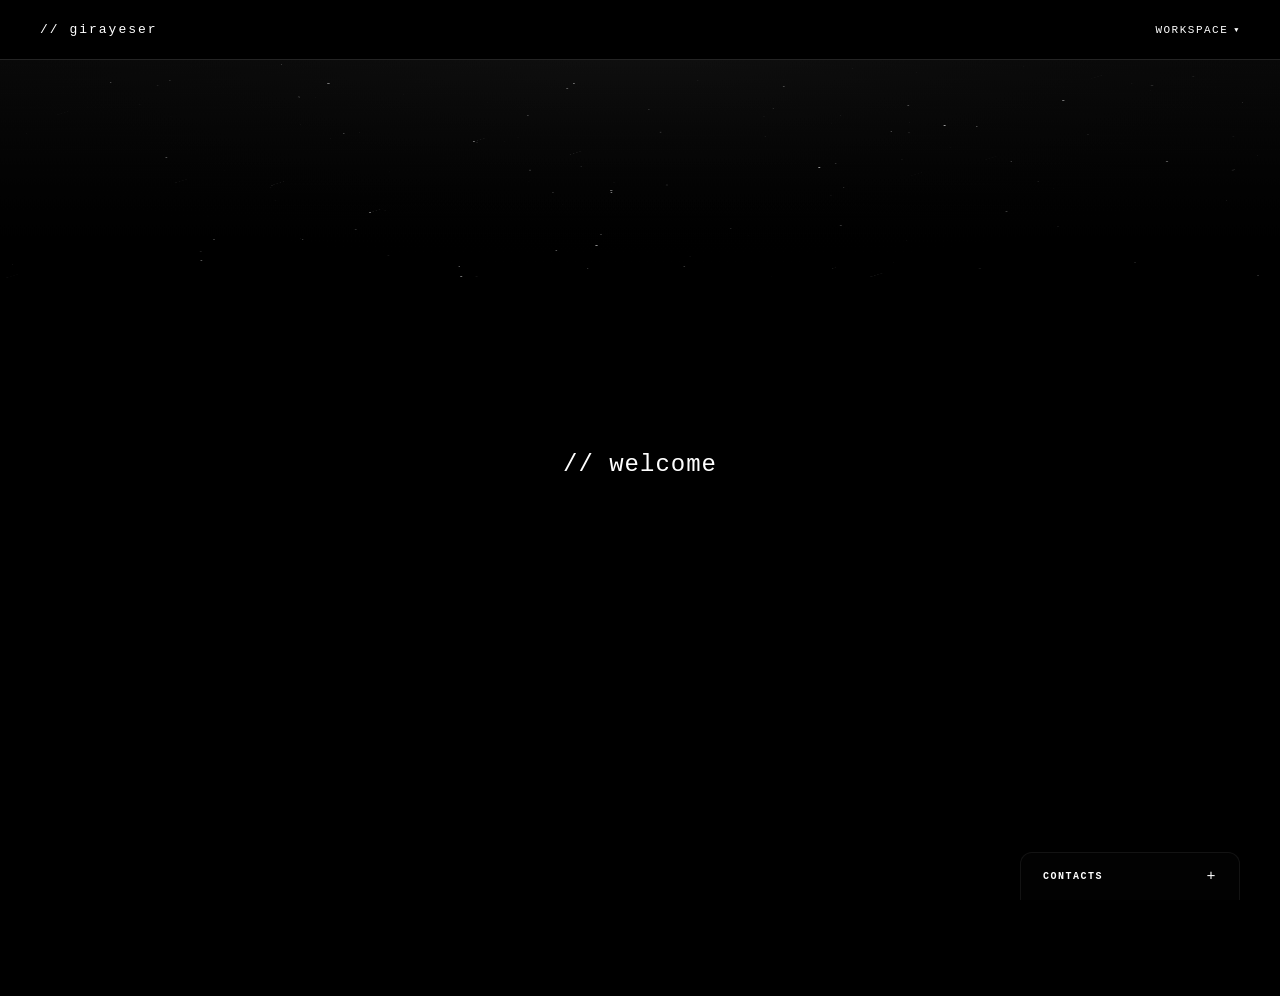
==== index.html @ 72f3da3d "Projeyi yeniden düzenli olarak yüklüyorum" ====
<!DOCTYPE html>
<html lang="en">
<head>
<meta charset="UTF-8">
<meta name="viewport" content="width=device-width, initial-scale=1.0">
<meta http-equiv="Content-Security-Policy" content="default-src 'self'; script-src 'self' 'unsafe-inline'; style-src 'self' 'unsafe-inline' https://fonts.googleapis.com; font-src 'self' https://fonts.gstatic.com; img-src 'self' data: https:;">
<meta http-equiv="X-Frame-Options" content="DENY">
<meta name="referrer" content="strict-origin-when-cross-origin">
<meta name="description" content="Giray Eser - Web Developer">
<title>Giray Eser</title>
<link href="https://fonts.googleapis.com/css2?family=Inter:wght@300;400;600;900&family=Space+Mono:wght@400;700&display=swap" rel="stylesheet">
<link rel="stylesheet" href="assets/shared.css">
<style>
/* HOME PAGE SPECIFIC */
.hero {
  min-height: 100vh;
  display: flex;
  align-items: center;
  justify-content: center;
  padding-top: 60px;
  position: relative;
  z-index: 1;
}

.hero-content {
  text-align: center;
  max-width: 800px;
}

.hero-subtitle {
  font-size: clamp(16px, 2vw, 24px);
  color: var(--accent);
  font-family: var(--mono);
  letter-spacing: 1px;
  margin-bottom: 32px;
  text-transform: uppercase;
}

.hero-description {
  font-size: 18px;
  color: var(--muted);
  line-height: 1.8;
  margin-bottom: 48px;
  max-width: 600px;
  margin-left: auto;
  margin-right: auto;
}

@media(max-width:640px) {
  .hero {
    min-height: auto;
    padding: 100px 0 80px;
  }
  
  .hero-description {
    margin-bottom: 32px;
    font-size: 14px;
  }
}
</style>
</head>
<body>
<canvas id="stars"></canvas>

<nav>
  <div class="nav-logo" onclick="window.location.href='index.html'">// girayeser</div>
  <div class="nav-right">
    <div class="workspace-dropdown">
      <button class="dropdown-trigger" data-i18n="nav_workspace">workspace</button>
      <div class="dropdown-menu">
        <a href="webpages/portfolio.html" class="dropdown-item">Portfolio</a>
      </div>
    </div>

  </div>
</nav>

<div class="page">
  <div class="hero">
    <div class="hero-content reveal">
      <div class="hero-subtitle">// welcome</div>
    </div>
  </div>

  <div class="contact-drawer" id="contactDrawer">
    <div class="contact-list" id="contactList">
      <a href="https://www.linkedin.com/in/giray-eser-3a41232b4/" target="_blank" rel="noopener noreferrer" class="contact-link">
        <svg viewBox="0 0 24 24"><path d="M20.447 20.452h-3.554v-5.569c0-1.328-.027-3.037-1.852-3.037-1.853 0-2.136 1.445-2.136 2.939v5.667H9.351V9h3.414v1.561h.046c.477-.9 1.637-1.85 3.37-1.85 3.601 0 4.267 2.37 4.267 5.455v6.286zM5.337 7.433c-1.144 0-2.063-.926-2.063-2.065 0-1.138.92-2.063 2.063-2.063 1.14 0 2.064.925 2.064 2.063 0 1.139-.925 2.065-2.064 2.065zm1.782 13.019H3.555V9h3.564v11.452zM22.225 0H1.771C.792 0 0 .774 0 1.729v20.542C0 23.227.792 24 1.771 24h20.451C23.2 24 24 23.227 24 22.271V1.729C24 .774 23.2 0 22.225 0z"/></svg>
        LinkedIn
      </a>
      <a href="https://github.com/girayeser" target="_blank" rel="noopener noreferrer" class="contact-link">
        <svg viewBox="0 0 24 24"><path d="M12 .297c-6.63 0-12 5.373-12 12 0 5.303 3.438 9.8 8.205 11.385.6.113.82-.258.82-.577 0-.285-.01-1.04-.015-2.04-3.338.724-4.042-1.61-4.042-1.61C4.422 18.07 3.633 17.7 3.633 17.7c-1.087-.744.084-.729.084-.729 1.205.084 1.838 1.236 1.838 1.236 1.07 1.835 2.809 1.305 3.495.998.108-.776.417-1.305.76-1.605-2.665-.3-5.466-1.332-5.466-5.93 0-1.31.465-2.38 1.235-3.22-.135-.303-.54-1.523.105-3.176 0 0 1.005-.322 3.3 1.23.96-.267 1.98-.399 3-.405 1.02.006 2.04.138 3 .405 2.28-1.552 3.285-1.23 3.285-1.23.645 1.653.24 2.873.12 3.176.765.84 1.23 1.91 1.23 3.22 0 4.61-2.805 5.625-5.475 5.92.42.36.81 1.096.81 2.22 0 1.605-.015 2.896-.015 3.286 0 .315.21.69.825.57C20.565 22.092 24 17.592 24 12.297c0-6.627-5.373-12-12-12"/></svg>
        GitHub
      </a>
      <a href="https://www.instagram.com/girayeser/" target="_blank" rel="noopener noreferrer" class="contact-link">
        <svg viewBox="0 0 24 24"><path d="M12 2.163c3.204 0 3.584.012 4.85.07 3.252.148 4.771 1.691 4.919 4.919.058 1.265.069 1.645.069 4.849 0 3.205-.012 3.584-.069 4.849-.149 3.225-1.664 4.771-4.919 4.919-1.266.058-1.644.07-4.85.07-3.204 0-3.584-.012-4.849-.07-3.26-.149-4.771-1.699-4.919-4.92-.058-1.265-.07-1.644-.07-4.849 0-3.204.013-3.583.07-4.849.149-3.227 1.664-4.771 4.919-4.919 1.266-.057 1.645-.069 4.849-.069zm0-2.163c-3.259 0-3.667.014-4.947.072-4.358.2-6.78 2.618-6.98 6.98-.059 1.281-.073 1.689-.073 4.948 0 3.259.014 3.668.072 4.948.2 4.358 2.618 6.78 6.98 6.98 1.281.058 1.689.072 4.948.072 3.259 0 3.668-.014 4.948-.072 4.354-.2 6.782-2.618 6.979-6.98.059-1.28.073-1.689.073-4.948 0-3.259-.014-3.667-.072-4.947-.196-4.354-2.617-6.78-6.979-6.98-1.281-.059-1.69-.073-4.949-.073zM5.838 12a6.162 6.162 0 1 1 12.324 0 6.162 6.162 0 0 1-12.324 0zM12 16a4 4 0 1 1 0-8 4 4 0 0 1 0 8zm4.965-10.322a1.44 1.44 0 1 1 2.881.001 1.44 1.44 0 0 1-2.881-.001z"/></svg>
        Instagram
      </a>
    </div>
    <div class="drawer-trigger" onclick="toggleContacts()">
      <span id="contactText" data-i18n="drawer_contacts">Contacts</span>
      <span class="drawer-icon">+</span>
    </div>
  </div>
</div>

<script src="assets/shared.js"></script>
</body>
</html>
---- assets/shared.css ----
:root {
  --bg: #050505;
  --accent: #ffffff;
  --text: #ffffff;
  --muted: #8f8f8f;
  --border: rgba(255,255,255,0.14);
  --border2: rgba(255,255,255,0.07);
  --panel: rgba(255,255,255,0.04);
  --green: #00e87a;
  --red: #ff5555;
  --font: 'Inter', sans-serif;
  --mono: 'Space Mono', monospace;
  --radius: 12px;
}

*,*::before,*::after{box-sizing:border-box;margin:0;padding:0;}
html{scroll-behavior:smooth;background:#000000;}
body{font-family:var(--font);background:#000000;color:var(--text);min-height:100vh;overflow-x:hidden;margin-bottom:0;background-attachment:scroll;}

body::before{display:none;}
body::after{display:none;}

#stars{position:fixed;inset:0;z-index:0;pointer-events:none;opacity:.95;}

/* NAV */
nav{
  position:fixed;top:0;left:0;right:0;z-index:100;
  display:flex;align-items:center;justify-content:space-between;
  padding:0 40px;height:60px;
  background:rgba(0,0,0,1);
  backdrop-filter:none;
  -webkit-backdrop-filter:none;
  border-bottom:0.5px solid var(--border);
  box-shadow:none;
}

.nav-logo{
  font-family:var(--mono);font-size:13px;color:var(--accent);
  letter-spacing:2px;cursor:pointer;user-select:none;
  transition:color 0.2s;
}

.nav-logo:hover { color: var(--text); }

.nav-right {
  display: flex;
  align-items: center;
  gap: 20px;
}

/* WORKSPACE DROPDOWN */
.workspace-dropdown {
  position: relative;
}

.dropdown-trigger {
  font-family: var(--mono);
  font-size: 11px;
  color: var(--text);
  text-decoration: none;
  letter-spacing: 1.5px;
  text-transform: uppercase;
  transition: color 0.2s;
  cursor: pointer;
  padding: 10px 0;
  display: flex;
  align-items: center;
  gap: 6px;
  background: none;
  border: none;
}

.dropdown-trigger:hover { color: var(--accent); }

.dropdown-trigger::after {
  content: '\25BC';
  font-size: 7px;
  transition: transform 0.3s;
}

.dropdown-trigger.active::after {
  transform: rotate(180deg);
}

.dropdown-menu {
  position: absolute;
  top: 100%;
  left: 0;
  background: var(--bg);
  border: 0.5px solid var(--border2);
  border-radius: var(--radius);
  margin-top: 8px;
  min-width: 200px;
  opacity: 0;
  visibility: hidden;
  transform: translateY(-10px);
  transition: all 0.3s cubic-bezier(0.22, 1, 0.36, 1);
  box-shadow: none;
  z-index: 1000;
}

.dropdown-menu.open {
  opacity: 1;
  visibility: visible;
  transform: translateY(0);
}

.dropdown-item {
  display: block;
  padding: 12px 20px;
  font-family: var(--mono);
  font-size: 10px;
  color: var(--text);
  text-decoration: none;
  letter-spacing: 1.5px;
  text-transform: uppercase;
  border-bottom: 0.5px solid var(--border2);
  transition: all 0.2s;
}

.dropdown-item:last-child {
  border-bottom: none;
}

.dropdown-item:hover,
.dropdown-item.active {
  background: rgba(255,255,255,0.07);
  color: var(--accent);
  padding-left: 24px;
}

.lang-toggle{
  display:flex;
  background:var(--panel);
  border:0.5px solid var(--border2);
  border-radius:6px;
  overflow:hidden;
}

.lang-btn{
  font-family:var(--mono);
  font-size:11px;
  padding:5px 12px;
  cursor:pointer;
  color:var(--muted);
  background:none;
  border:none;
  letter-spacing:1px;
  transition:all .2s;
}

.lang-btn.active{
  background:var(--accent);
  color:var(--bg);
  font-weight:700;
}

/* PAGE */
.page{
  position:relative;
  z-index:1;
  padding-bottom:96px;
}

.container{
  max-width:960px;
  margin:0 auto;
  padding:0 36px;
}

/* SECTION HEADER */
.section-eyebrow {
  font-family: var(--mono);
  font-size: 10px;
  color: var(--accent);
  letter-spacing: 4px;
  text-transform: uppercase;
  margin-bottom: 12px;
}

.section-title {
  font-size: clamp(26px, 3.5vw, 38px);
  font-weight: 900;
  letter-spacing: -1px;
  color: #fff;
  margin-bottom: 16px;
}

/* STAT CARDS */
.stat-row{
  display:flex;
  gap:12px;
  flex-wrap:wrap;
  margin-bottom:24px;
}

.stat-card{
  flex:1;
  min-width:130px;
  background:var(--panel);
  border:0.5px solid var(--border2);
  border-radius:var(--radius);
  padding:20px 22px;
  transition:border-color .2s;
}

.stat-card:hover{
  border-color:rgba(255,255,255,.18);
}

.stat-val{
  font-family:var(--mono);
  font-size:17px;
  font-weight:700;
  color:#fff;
  margin-bottom:7px;
  letter-spacing:-.3px;
  min-height:24px;
}

.stat-val.up{
  color:var(--green);
}

.stat-val.down{
  color:var(--red);
}

.stat-lbl{
  font-size:10px;
  color:var(--muted);
  letter-spacing:1.5px;
  text-transform:uppercase;
}

/* CHART */
.chart-box{
  background:var(--panel);
  border:0.5px solid var(--border2);
  border-radius:var(--radius);
  padding:28px;
  position:relative;
  margin-bottom: 80px;
}

.chart-toprow{
  display:flex;
  justify-content:space-between;
  align-items:center;
  margin-bottom:20px;
  flex-wrap:wrap;
  gap:12px;
}

.chart-file-label{
  font-family:var(--mono);
  font-size:10px;
  color:var(--accent);
  letter-spacing:3px;
  text-transform:uppercase;
}

.range-btns{
  display:flex;
  gap:5px;
}

.range-btn{
  font-family:var(--mono);
  font-size:9px;
  padding:4px 11px;
  border-radius:4px;
  border:0.5px solid var(--border2);
  background:none;
  color:var(--muted);
  cursor:pointer;
  letter-spacing:1px;
  transition:all .15s;
}

.range-btn.active{
  background:var(--accent);
  color:var(--bg);
  border-color:var(--accent);
  font-weight:700;
}

.range-btn:hover:not(.active){
  border-color:var(--accent);
  color:var(--accent);
}

.chart-wrap{
  position:relative;
}

canvas{
  width:100%;
  height:280px;
  display:block;
  cursor:crosshair;
}

.chart-tip{
  position:absolute;
  background:rgba(0,0,0,.95);
  border:0.5px solid var(--border);
  border-radius:7px;
  padding:9px 14px;
  font-family:var(--mono);
  font-size:10px;
  color:var(--text);
  pointer-events:none;
  display:none;
  z-index:20;
  white-space:nowrap;
  box-shadow:0 4px 20px rgba(0,0,0,.4);
}

.chart-note{
  margin-top:12px;
  font-size:10px;
  color:var(--muted);
  text-align:right;
  font-family:var(--mono);
}

/* LOADING DOTS */
.dots{
  display:inline-flex;
  gap:4px;
  align-items:center;
}

.dots span{
  width:4px;
  height:4px;
  border-radius:50%;
  background:var(--accent);
  animation:blink 1.2s ease-in-out infinite;
}

.dots span:nth-child(2){
  animation-delay:.2s;
}

.dots span:nth-child(3){
  animation-delay:.4s;
}

@keyframes blink{
  0%,80%,100%{opacity:.2}
  40%{opacity:1}
}

/* CONTACT DRAWER — FIXED, BOTTOM RIGHT, DOES NOT MOVE ON SCROLL */
.contact-drawer {
  position: fixed;
  bottom: 0;
  right: 40px;
  left: auto;
  width: 220px;
  margin-top: 0;
  background: rgba(3,3,3,0.97);
  border: 0.5px solid var(--border2);
  border-bottom: none;
  border-top-left-radius: var(--radius);
  border-top-right-radius: var(--radius);
  z-index: 400;
  box-shadow: 0 -16px 44px rgba(0,0,0,0.55);
  display: flex;
  flex-direction: column;
  align-items: stretch;
  overflow: hidden;
  backdrop-filter: none;
  -webkit-backdrop-filter: none;
  padding: 0;
  transition: border-color 0.3s ease;
}

.contact-drawer:hover {
  border-color: rgba(255,255,255,0.2);
}

.contact-list {
  max-height: 0;
  overflow: hidden;
  transition: max-height 0.4s cubic-bezier(0.16, 1, 0.3, 1);
  display: flex;
  flex-direction: column;
  flex-wrap: nowrap;
  gap: 0;
  align-items: stretch;
  width: auto;
}

.contact-list.open { 
  max-height: 220px; 
}

.contact-drawer:not(.active) .contact-list {
  border-top: none;
}

.contact-link {
  padding: 13px 22px;
  font-size: 10px;
  font-family: var(--mono);
  color: var(--muted);
  text-decoration: none;
  letter-spacing: 1px;
  text-transform: uppercase;
  border-bottom: 0.5px solid var(--border2);
  border-right: none;
  display: flex;
  align-items: center;
  gap: 10px;
  transition: all 0.2s;
  background: transparent;
  width: auto;
  justify-content: flex-start;
  white-space: nowrap;
}

.contact-link:last-child {
  border-bottom: none;
}

.contact-link svg { 
  width: 12px; 
  height: 12px; 
  fill: currentColor;
  flex-shrink: 0;
}

.contact-link:hover {
  background: rgba(255,255,255,0.05);
  color: var(--text);
  padding-left: 28px;
}

.drawer-trigger {
  padding: 15px 22px;
  font-family: var(--mono);
  font-size: 10px;
  font-weight: 700;
  color: var(--text);
  cursor: pointer;
  display: flex;
  justify-content: space-between;
  align-items: center;
  text-transform: uppercase;
  letter-spacing: 1.5px;
  transition: color 0.3s;
  border: none;
  background: transparent;
  text-align: left;
  gap: 10px;
  width: auto;
}

.drawer-trigger:hover { 
  color: var(--muted); 
}

.drawer-icon { 
  font-size: 15px; 
  font-weight: 300; 
  transition: transform 0.3s ease; 
}

.contact-drawer.active .drawer-icon { 
  transform: rotate(45deg); 
}

/* FOOTER */
footer{
  padding:0;
  border-top:none;
  display:none;
  justify-content:center;
  align-items:center;
  margin-bottom: 0;
}

.footer-mono{
  font-family:var(--mono);
  font-size:10px;
  color:var(--muted);
  letter-spacing:.5px;
}

/* REVEAL */
.reveal{
  opacity:0;
  transform:translateY(16px);
  transition:opacity .7s cubic-bezier(.22,1,.36,1),transform .7s cubic-bezier(.22,1,.36,1);
}

.reveal.on{
  opacity:1;
  transform:none;
}

@keyframes fadeUp{
  from{opacity:0;transform:translateY(22px)}
  to{opacity:1;transform:none}
}

@keyframes drift{
  from{transform:translate3d(-3%, -2%, 0) scale(1)}
  to{transform:translate3d(3%, 2%, 0) scale(1.03)}
}

/* HOME PAGE */
.hero {
  min-height: 100vh;
  display: flex;
  align-items: center;
  justify-content: center;
  padding-top: 60px;
  position: relative;
  z-index: 1;
}

.hero-content {
  text-align: center;
  max-width: 800px;
}

.hero-title {
  font-size: clamp(32px, 6vw, 72px);
  font-weight: 900;
  letter-spacing: -2px;
  margin-bottom: 24px;
  color: #fff;
  line-height: 1.1;
}

.hero-subtitle {
  font-size: clamp(16px, 2vw, 24px);
  color: var(--accent);
  font-family: var(--mono);
  letter-spacing: 1px;
  margin-bottom: 32px;
  text-transform: uppercase;
}

.hero-description {
  font-size: 18px;
  color: var(--muted);
  line-height: 1.8;
  margin-bottom: 48px;
  max-width: 600px;
  margin-left: auto;
  margin-right: auto;
}

/* PORTFOLIO PAGE */
.portfolio-header {
  padding-top: 100px;
  padding-bottom: 20px;
  margin-bottom: 40px;
}

/* RESPONSIVE */
@media(max-width:900px){
  nav{padding:0 24px;}
  .container{padding:0 24px;}
  .hero{padding:120px 0 100px;}
  .stat-row{gap:10px;}
  .stat-card{min-width:calc(50% - 6px);} 
  .chart-box{margin-bottom:100px;padding:20px;}
  .contact-drawer{right:24px;left:auto;width:200px;bottom:0;}
  .site-footer{justify-content:center;padding:32px 24px 120px;}
}

@media(max-width:640px){
  nav{
    padding:12px 20px;
    height:auto;
    flex-wrap:wrap;
    gap:10px;
  }
  .nav-right{width:100%;justify-content:space-between;}
  .container{padding:0 20px;}
  .stat-row{gap:8px;}
  .stat-card{flex:1 1 calc(50% - 8px);min-width:0;}
  .chart-box {margin-bottom:96px;padding:16px;}
  .hero {min-height:auto;padding:100px 0 80px;}
  .hero-title {margin-bottom:16px;}
  .hero-description {margin-bottom:32px;font-size:14px;}
  .dropdown-menu {left:-100px;right:0;}
  .contact-drawer{bottom:0;right:16px;left:auto;width:min(200px, calc(100vw - 32px));max-width:200px;}
  .contact-link{padding:13px 16px;font-size:10px;}
  .drawer-trigger{padding:14px 16px;}
}


.brand-lower,.nav-logo,.hero-subtitle{text-transform:lowercase!important;}
.nav-logo{letter-spacing:2px}
.stat-card,.chart-box{transition:all .3s ease;}
.stat-card:hover,.chart-box:hover{transform:translateY(-3px);box-shadow:0 10px 30px rgba(255,255,255,.06);}
.site-footer{display:flex;justify-content:flex-end;padding:30px 0 90px;border-top:.5px solid var(--border2);}
.footer-right{display:flex;gap:20px;align-items:center;font-family:var(--mono);}
.footer-right a{color:var(--muted);text-decoration:none;}
.footer-right a:hover{color:var(--accent);}
.drawer-trigger{justify-content:space-between;gap:10px;}

.nav-logo,.hero-subtitle{text-transform:lowercase;}
.site-footer{display:flex;justify-content:flex-end;align-items:center;padding:40px 0;border-top:.5px solid var(--border2);}
.footer-dropdown{position:relative;}
.footer-trigger{background:none;border:none;color:var(--text);font-family:var(--mono);font-size:11px;letter-spacing:2px;cursor:pointer;}
.footer-menu{position:absolute;right:0;bottom:40px;min-width:180px;background:var(--bg);border:.5px solid var(--border2);border-radius:12px;opacity:0;visibility:hidden;transform:translateY(10px);transition:.25s;}
.footer-menu.open{opacity:1;visibility:visible;transform:none;}
.footer-menu a{display:block;padding:12px 18px;color:var(--muted);text-decoration:none;font-family:var(--mono);font-size:10px;}
.footer-menu a:hover{color:var(--accent);background:rgba(255,255,255,.06);}
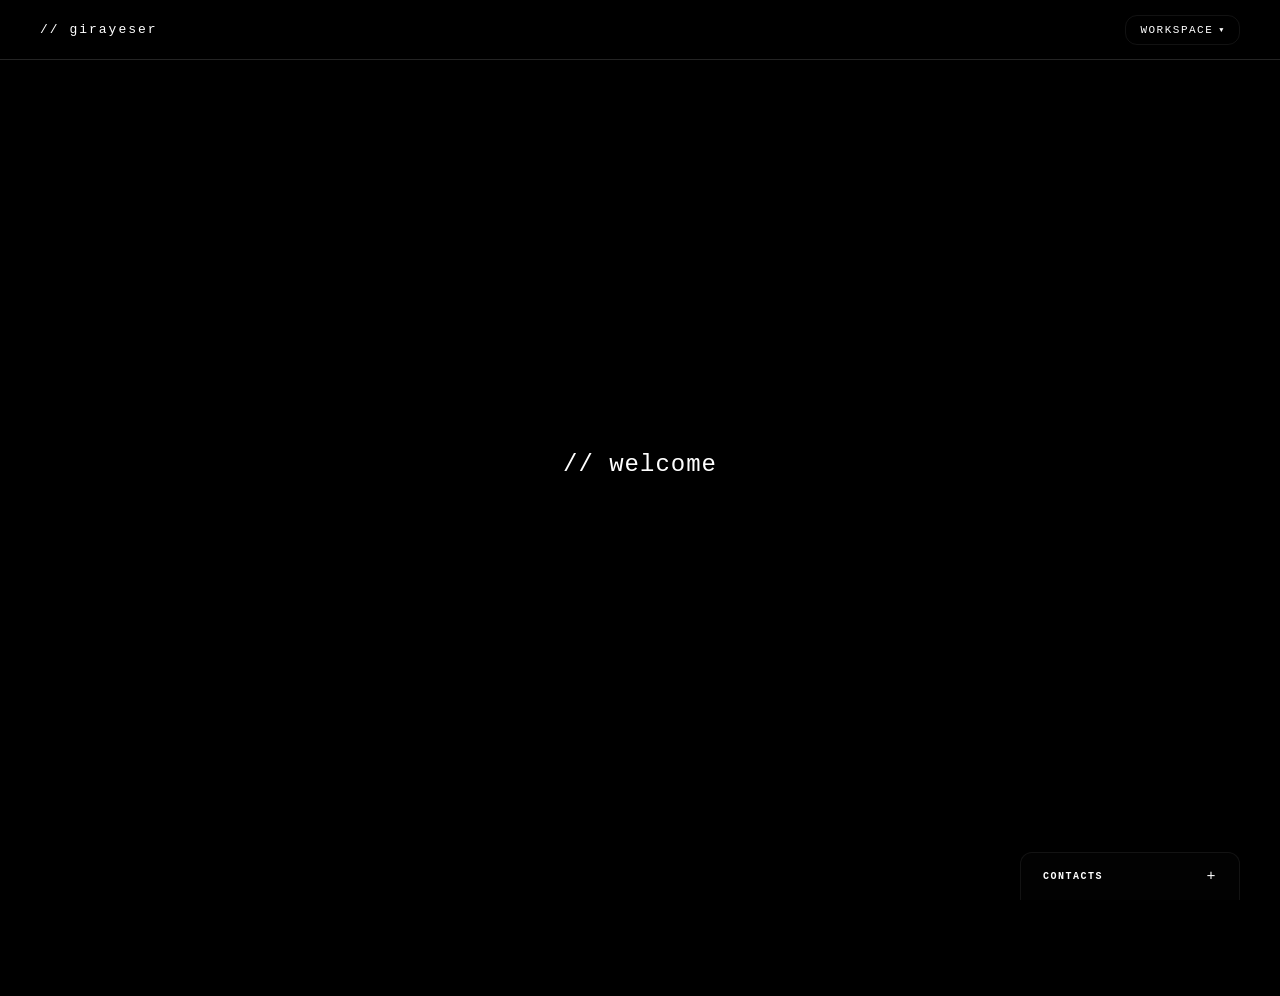
==== commit d1ac9853: "Update index.html" ====
--- a/index.html
+++ b/index.html
@@ -6,7 +6,7 @@
 <meta http-equiv="Content-Security-Policy" content="default-src 'self'; script-src 'self' 'unsafe-inline'; style-src 'self' 'unsafe-inline' https://fonts.googleapis.com; font-src 'self' https://fonts.gstatic.com; img-src 'self' data: https:;">
 <meta http-equiv="X-Frame-Options" content="DENY">
 <meta name="referrer" content="strict-origin-when-cross-origin">
-<meta name="description" content="Giray Eser - Web Developer">
+<meta name="description" content="Giray Eser">
 <title>Giray Eser</title>
 <link href="https://fonts.googleapis.com/css2?family=Inter:wght@300;400;600;900&family=Space+Mono:wght@400;700&display=swap" rel="stylesheet">
 <link rel="stylesheet" href="assets/shared.css">
--- a/assets/shared.css
+++ b/assets/shared.css
@@ -11,9 +11,12 @@
   --font: 'Inter', sans-serif;
   --mono: 'Space Mono', monospace;
   --radius: 12px;
-}
-
-*,*::before,*::after{box-sizing:border-box;margin:0;padding:0;}
+  --content-pad: 28px;
+}
+
+*,*::before,*::after{box-sizing:border-box;margin:0;padding:0;-webkit-tap-highlight-color:transparent;}
+a,button{outline:none;}
+a:focus-visible,button:focus-visible{outline:1px solid rgba(255,255,255,0.35);outline-offset:2px;}
 html{scroll-behavior:smooth;background:#000000;}
 body{font-family:var(--font);background:#000000;color:var(--text);min-height:100vh;overflow-x:hidden;margin-bottom:0;background-attachment:scroll;}
 
@@ -60,17 +63,18 @@
   text-decoration: none;
   letter-spacing: 1.5px;
   text-transform: uppercase;
-  transition: color 0.2s;
+  transition: color 0.2s, border-color 0.3s ease;
   cursor: pointer;
-  padding: 10px 0;
+  padding: 8px 14px;
   display: flex;
   align-items: center;
   gap: 6px;
   background: none;
-  border: none;
-}
-
-.dropdown-trigger:hover { color: var(--accent); }
+  border: 0.5px solid var(--border2);
+  border-radius: var(--radius);
+}
+
+.dropdown-trigger:hover { color: var(--accent); border-color: rgba(255,255,255,0.2); }
 
 .dropdown-trigger::after {
   content: '\25BC';
@@ -85,9 +89,10 @@
 .dropdown-menu {
   position: absolute;
   top: 100%;
-  left: 0;
+  right: 0;
+  left: auto;
   background: var(--bg);
-  border: 0.5px solid var(--border2);
+  border: none;
   border-radius: var(--radius);
   margin-top: 8px;
   min-width: 200px;
@@ -95,7 +100,8 @@
   visibility: hidden;
   transform: translateY(-10px);
   transition: all 0.3s cubic-bezier(0.22, 1, 0.36, 1);
-  box-shadow: none;
+  box-shadow: 0 16px 40px rgba(0,0,0,0.7);
+  overflow: hidden;
   z-index: 1000;
 }
 
@@ -107,26 +113,25 @@
 
 .dropdown-item {
   display: block;
-  padding: 12px 20px;
+  margin: 4px;
+  padding: 12px 16px;
   font-family: var(--mono);
   font-size: 10px;
   color: var(--text);
   text-decoration: none;
   letter-spacing: 1.5px;
   text-transform: uppercase;
-  border-bottom: 0.5px solid var(--border2);
+  border: 0.5px solid transparent;
+  border-radius: calc(var(--radius) - 4px);
   transition: all 0.2s;
-}
-
-.dropdown-item:last-child {
-  border-bottom: none;
 }
 
 .dropdown-item:hover,
 .dropdown-item.active {
-  background: rgba(255,255,255,0.07);
+  border-color: rgba(255,255,255,0.2);
+  background: rgba(255,255,255,0.04);
   color: var(--accent);
-  padding-left: 24px;
+  padding-left: 20px;
 }
 
 .lang-toggle{
@@ -238,7 +243,7 @@
   background:var(--panel);
   border:0.5px solid var(--border2);
   border-radius:var(--radius);
-  padding:28px;
+  padding:var(--content-pad);
   position:relative;
   margin-bottom: 80px;
 }
@@ -515,6 +520,7 @@
 /* HOME PAGE */
 .hero {
   min-height: 100vh;
+  min-height: 100dvh;
   display: flex;
   align-items: center;
   justify-content: center;
@@ -558,7 +564,7 @@
 
 /* PORTFOLIO PAGE */
 .portfolio-header {
-  padding-top: 100px;
+  padding-top: 150px;
   padding-bottom: 20px;
   margin-bottom: 40px;
 }
@@ -570,7 +576,8 @@
   .hero{padding:120px 0 100px;}
   .stat-row{gap:10px;}
   .stat-card{min-width:calc(50% - 6px);} 
-  .chart-box{margin-bottom:100px;padding:20px;}
+  .chart-box{margin-bottom:100px;}
+  :root{--content-pad:20px;}
   .contact-drawer{right:24px;left:auto;width:200px;bottom:0;}
   .site-footer{justify-content:center;padding:32px 24px 120px;}
 }
@@ -578,19 +585,17 @@
 @media(max-width:640px){
   nav{
     padding:12px 20px;
-    height:auto;
+    min-height:60px;
     flex-wrap:wrap;
     gap:10px;
   }
-  .nav-right{width:100%;justify-content:space-between;}
   .container{padding:0 20px;}
   .stat-row{gap:8px;}
   .stat-card{flex:1 1 calc(50% - 8px);min-width:0;}
-  .chart-box {margin-bottom:96px;padding:16px;}
-  .hero {min-height:auto;padding:100px 0 80px;}
+  .chart-box {margin-bottom:96px;}
+  :root{--content-pad:16px;}
   .hero-title {margin-bottom:16px;}
   .hero-description {margin-bottom:32px;font-size:14px;}
-  .dropdown-menu {left:-100px;right:0;}
   .contact-drawer{bottom:0;right:16px;left:auto;width:min(200px, calc(100vw - 32px));max-width:200px;}
   .contact-link{padding:13px 16px;font-size:10px;}
   .drawer-trigger{padding:14px 16px;}
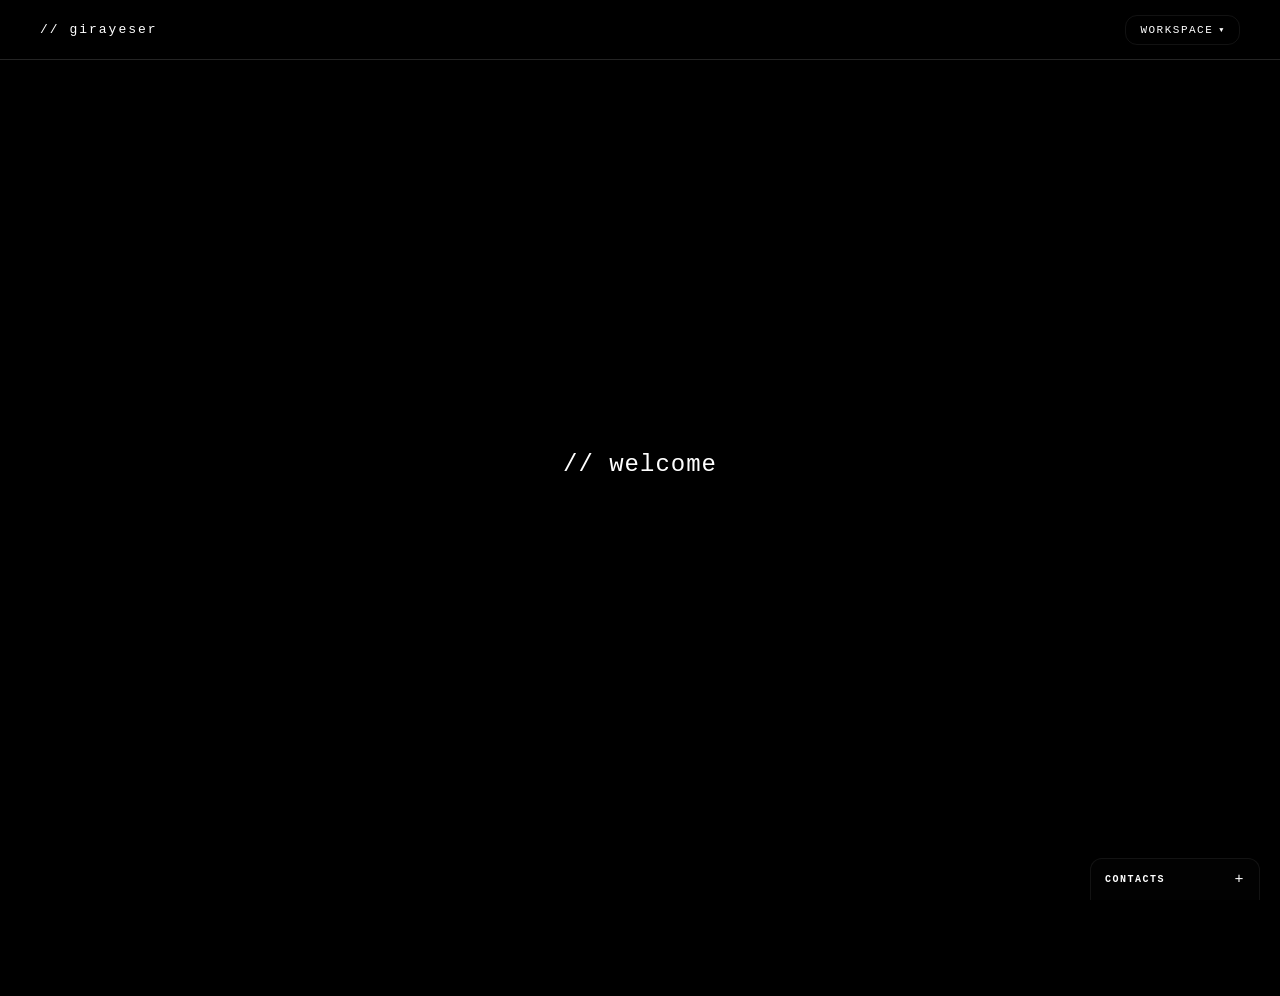
==== commit 497992d2: "index, portfolio ve asset dosyaları eklendi" ====
--- a/index.html
+++ b/index.html
@@ -6,7 +6,7 @@
 <meta http-equiv="Content-Security-Policy" content="default-src 'self'; script-src 'self' 'unsafe-inline'; style-src 'self' 'unsafe-inline' https://fonts.googleapis.com; font-src 'self' https://fonts.gstatic.com; img-src 'self' data: https:;">
 <meta http-equiv="X-Frame-Options" content="DENY">
 <meta name="referrer" content="strict-origin-when-cross-origin">
-<meta name="description" content="Giray Eser">
+<meta name="description" content="Giray Eser - Web Developer">
 <title>Giray Eser</title>
 <link href="https://fonts.googleapis.com/css2?family=Inter:wght@300;400;600;900&family=Space+Mono:wght@400;700&display=swap" rel="stylesheet">
 <link rel="stylesheet" href="assets/shared.css">
--- a/assets/shared.css
+++ b/assets/shared.css
@@ -362,9 +362,9 @@
 .contact-drawer {
   position: fixed;
   bottom: 0;
-  right: 40px;
+  right:20px;
   left: auto;
-  width: 220px;
+  width:170px;
   margin-top: 0;
   background: rgba(3,3,3,0.97);
   border: 0.5px solid var(--border2);
@@ -408,7 +408,7 @@
 }
 
 .contact-link {
-  padding: 13px 22px;
+  padding:12px 14px;
   font-size: 10px;
   font-family: var(--mono);
   color: var(--muted);
@@ -445,7 +445,7 @@
 }
 
 .drawer-trigger {
-  padding: 15px 22px;
+  padding:12px 14px;
   font-family: var(--mono);
   font-size: 10px;
   font-weight: 700;
@@ -620,3 +620,15 @@
 .footer-menu.open{opacity:1;visibility:visible;transform:none;}
 .footer-menu a{display:block;padding:12px 18px;color:var(--muted);text-decoration:none;font-family:var(--mono);font-size:10px;}
 .footer-menu a:hover{color:var(--accent);background:rgba(255,255,255,.06);}
+
+
+@media (max-width:768px){
+  .contact-drawer{
+    width:160px;
+    right:10px;
+  }
+  .drawer-trigger,
+  .contact-link{
+    padding:10px 12px;
+  }
+}
